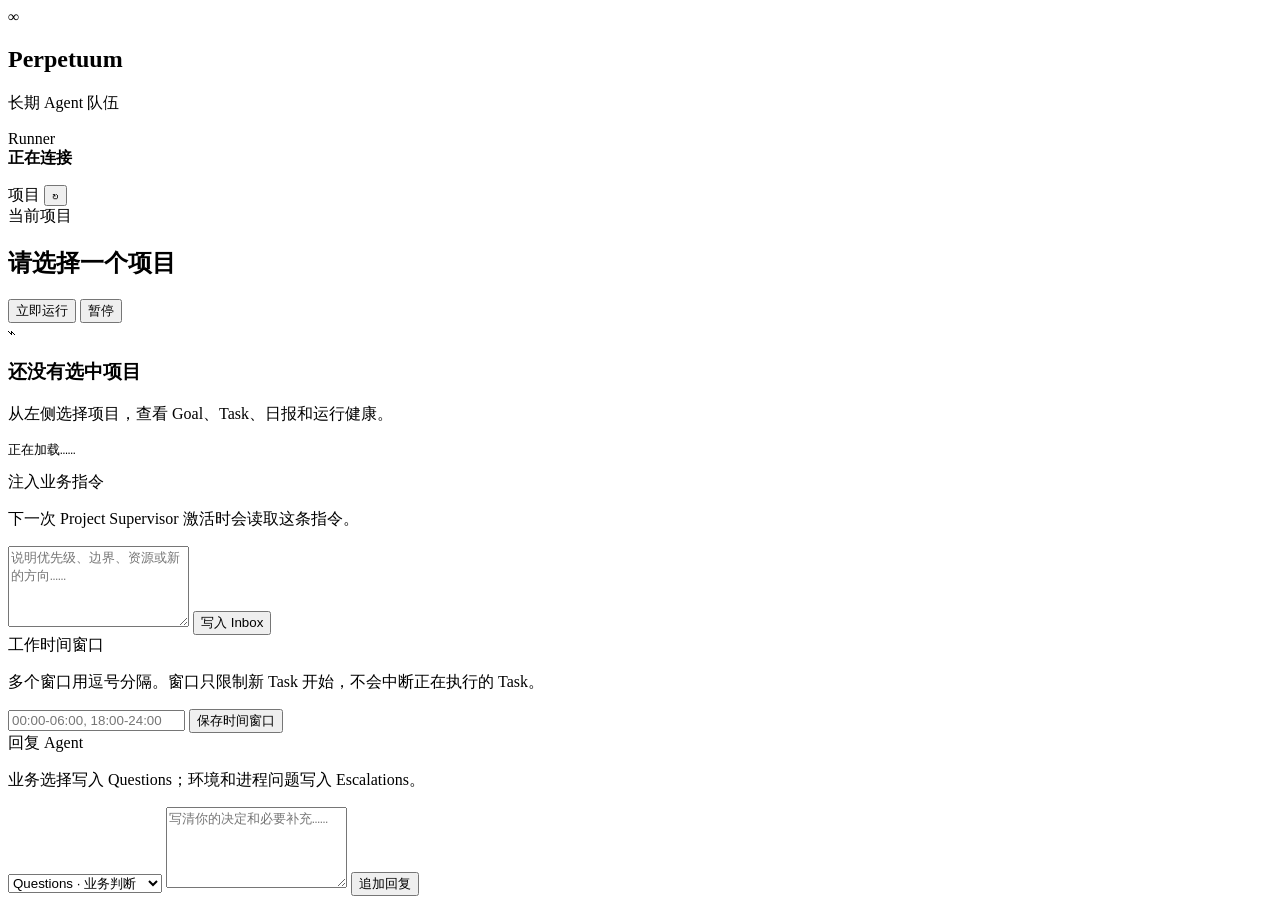
==== skills/perpetuum/scripts/perpetuum_app/frontend/index.html @ 8ccaafeb "Rebuild perpetuum team runtime Signed-off-by: Cheney Zhang <chen.zhang@zilliz.com>" ====
<!doctype html>
<html lang="zh-CN">
<head>
  <meta charset="utf-8">
  <meta name="viewport" content="width=device-width, initial-scale=1">
  <title>Perpetuum 控制台</title>
  <link rel="stylesheet" href="/style.css">
</head>
<body>
  <div class="shell">
    <aside class="sidebar">
      <div class="brand">
        <div class="brand-mark">∞</div>
        <div>
          <h1>Perpetuum</h1>
          <p>长期 Agent 队伍</p>
        </div>
      </div>

      <section class="service-card">
        <div class="section-label">Runner</div>
        <div class="service-line">
          <span id="service-dot" class="status-dot"></span>
          <strong id="service-status">正在连接</strong>
        </div>
        <dl id="service-details"></dl>
      </section>

      <div class="project-heading">
        <span class="section-label">项目</span>
        <button id="refresh-button" class="icon-button" title="刷新">↻</button>
      </div>
      <nav id="project-list" class="project-list"></nav>
    </aside>

    <main class="main">
      <header class="topbar">
        <div>
          <div class="eyebrow">当前项目</div>
          <h2 id="project-name">请选择一个项目</h2>
          <p id="project-path"></p>
        </div>
        <div id="project-controls" class="controls hidden">
          <button data-action="run" class="button primary">立即运行</button>
          <button data-action="pause" class="button" id="pause-button">暂停</button>
        </div>
      </header>

      <div id="empty-state" class="empty-state">
        <div class="empty-symbol">⌁</div>
        <h3>还没有选中项目</h3>
        <p>从左侧选择项目，查看 Goal、Task、日报和运行健康。</p>
      </div>

      <div id="project-view" class="hidden">
        <section class="metrics" id="metrics"></section>

        <section class="workspace">
          <div class="document-panel">
            <div class="document-tabs" id="document-tabs"></div>
            <pre id="document-content">正在加载……</pre>
          </div>

          <aside class="action-panel">
            <section class="action-card">
              <div class="section-label">注入业务指令</div>
              <p>下一次 Project Supervisor 激活时会读取这条指令。</p>
              <textarea id="inbox-text" rows="5" placeholder="说明优先级、边界、资源或新的方向……"></textarea>
              <button id="send-inbox" class="button primary full">写入 Inbox</button>
            </section>

            <section class="action-card">
              <div class="section-label">工作时间窗口</div>
              <p>多个窗口用逗号分隔。窗口只限制新 Task 开始，不会中断正在执行的 Task。</p>
              <input id="window-text" type="text" placeholder="00:00-06:00, 18:00-24:00">
              <button id="save-windows" class="button full">保存时间窗口</button>
            </section>

            <section class="action-card">
              <div class="section-label">回复 Agent</div>
              <p>业务选择写入 Questions；环境和进程问题写入 Escalations。</p>
              <select id="response-channel">
                <option value="questions">Questions · 业务判断</option>
                <option value="escalations">Escalations · 管控问题</option>
              </select>
              <textarea id="response-text" rows="5" placeholder="写清你的决定和必要补充……"></textarea>
              <button id="send-response" class="button full">追加回复</button>
            </section>
          </aside>
        </section>
      </div>

      <div id="toast" class="toast"></div>
    </main>
  </div>
  <script src="/app.js"></script>
</body>
</html>
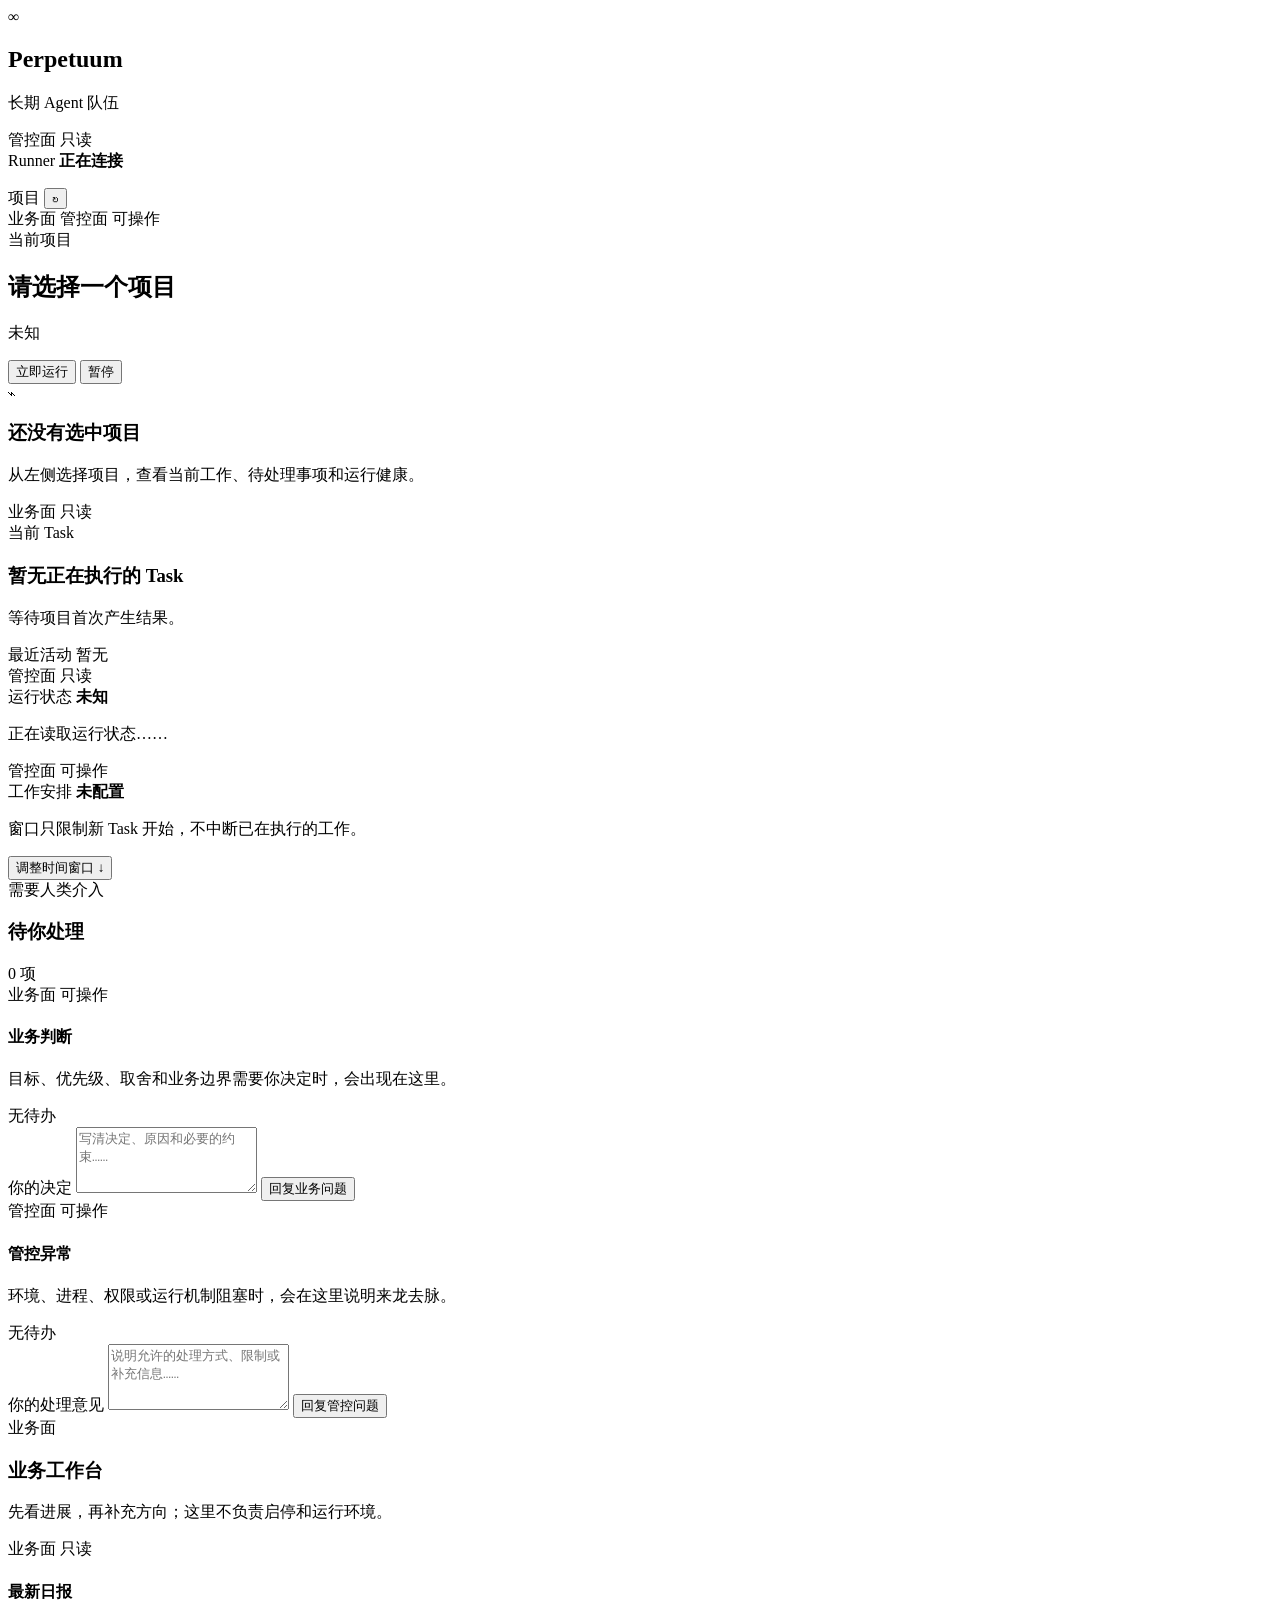
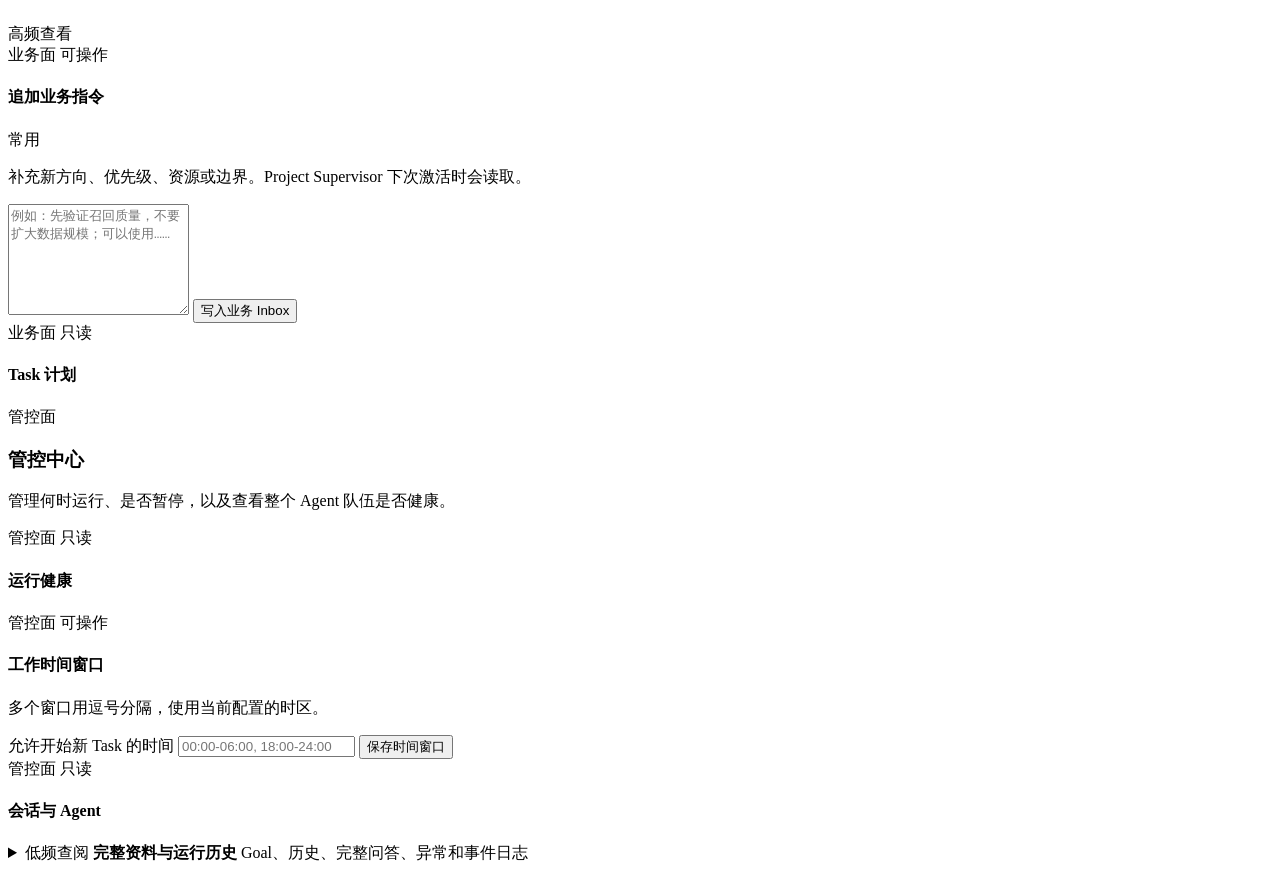
==== commit f63ee1d8: "Redesign the Perpetuum control console Signed-off-by: Cheney Zhang <chen.zhang@zilliz.com>" ====
--- a/skills/perpetuum/scripts/perpetuum_app/frontend/index.html
+++ b/skills/perpetuum/scripts/perpetuum_app/frontend/index.html
@@ -18,10 +18,16 @@
       </div>
 
       <section class="service-card">
-        <div class="section-label">Runner</div>
+        <div class="card-kicker">
+          <span class="surface-tag control">管控面</span>
+          <span class="access-tag readonly">只读</span>
+        </div>
         <div class="service-line">
           <span id="service-dot" class="status-dot"></span>
-          <strong id="service-status">正在连接</strong>
+          <div>
+            <span class="mini-label">Runner</span>
+            <strong id="service-status">正在连接</strong>
+          </div>
         </div>
         <dl id="service-details"></dl>
       </section>
@@ -31,13 +37,22 @@
         <button id="refresh-button" class="icon-button" title="刷新">↻</button>
       </div>
       <nav id="project-list" class="project-list"></nav>
+
+      <div class="sidebar-legend">
+        <span><i class="legend-dot business"></i>业务面</span>
+        <span><i class="legend-dot control"></i>管控面</span>
+        <span><i class="legend-dot action"></i>可操作</span>
+      </div>
     </aside>
 
     <main class="main">
       <header class="topbar">
-        <div>
+        <div class="project-heading-block">
           <div class="eyebrow">当前项目</div>
-          <h2 id="project-name">请选择一个项目</h2>
+          <div class="project-title-row">
+            <h2 id="project-name">请选择一个项目</h2>
+            <span id="project-state-chip" class="state-chip hidden">未知</span>
+          </div>
           <p id="project-path"></p>
         </div>
         <div id="project-controls" class="controls hidden">
@@ -49,44 +64,222 @@
       <div id="empty-state" class="empty-state">
         <div class="empty-symbol">⌁</div>
         <h3>还没有选中项目</h3>
-        <p>从左侧选择项目，查看 Goal、Task、日报和运行健康。</p>
+        <p>从左侧选择项目，查看当前工作、待处理事项和运行健康。</p>
       </div>
 
       <div id="project-view" class="hidden">
-        <section class="metrics" id="metrics"></section>
-
-        <section class="workspace">
-          <div class="document-panel">
-            <div class="document-tabs" id="document-tabs"></div>
-            <pre id="document-content">正在加载……</pre>
-          </div>
-
-          <aside class="action-panel">
-            <section class="action-card">
-              <div class="section-label">注入业务指令</div>
-              <p>下一次 Project Supervisor 激活时会读取这条指令。</p>
-              <textarea id="inbox-text" rows="5" placeholder="说明优先级、边界、资源或新的方向……"></textarea>
-              <button id="send-inbox" class="button primary full">写入 Inbox</button>
-            </section>
-
-            <section class="action-card">
-              <div class="section-label">工作时间窗口</div>
-              <p>多个窗口用逗号分隔。窗口只限制新 Task 开始，不会中断正在执行的 Task。</p>
+        <section class="overview-grid" aria-label="项目概览">
+          <article class="overview-card current-work">
+            <div class="card-kicker">
+              <span class="surface-tag business">业务面</span>
+              <span class="access-tag readonly">只读</span>
+            </div>
+            <span class="card-label">当前 Task</span>
+            <h3 id="current-task">暂无正在执行的 Task</h3>
+            <p id="last-result" class="work-result">等待项目首次产生结果。</p>
+            <div class="card-footnote">最近活动 <span id="last-activity">暂无</span></div>
+          </article>
+
+          <article class="overview-card">
+            <div class="card-kicker">
+              <span class="surface-tag control">管控面</span>
+              <span class="access-tag readonly">只读</span>
+            </div>
+            <span class="card-label">运行状态</span>
+            <strong id="project-status" class="overview-value">未知</strong>
+            <p id="runtime-summary" class="overview-note">正在读取运行状态……</p>
+          </article>
+
+          <article class="overview-card">
+            <div class="card-kicker">
+              <span class="surface-tag control">管控面</span>
+              <span class="access-tag actionable">可操作</span>
+            </div>
+            <span class="card-label">工作安排</span>
+            <strong id="window-summary" class="overview-value">未配置</strong>
+            <p class="overview-note">窗口只限制新 Task 开始，不中断已在执行的工作。</p>
+            <button id="jump-to-schedule" class="text-button">调整时间窗口 ↓</button>
+          </article>
+        </section>
+
+        <section class="section-block attention-section">
+          <div class="section-heading-row">
+            <div>
+              <div class="eyebrow">需要人类介入</div>
+              <h3>待你处理</h3>
+            </div>
+            <span id="attention-count" class="attention-count">0 项</span>
+          </div>
+
+          <div class="attention-grid">
+            <article id="question-card" class="panel attention-card">
+              <div class="panel-heading">
+                <div>
+                  <div class="card-kicker">
+                    <span class="surface-tag business">业务面</span>
+                    <span class="access-tag actionable">可操作</span>
+                  </div>
+                  <h4>业务判断</h4>
+                  <p>目标、优先级、取舍和业务边界需要你决定时，会出现在这里。</p>
+                </div>
+                <span id="question-state" class="pending-state clear">无待办</span>
+              </div>
+              <div id="question-content" class="pending-content"></div>
+              <div id="question-response-form" class="response-form hidden">
+                <label for="question-response">你的决定</label>
+                <textarea id="question-response" rows="4" placeholder="写清决定、原因和必要的约束……"></textarea>
+                <button class="button business-action response-submit" data-channel="questions" data-input="question-response">回复业务问题</button>
+              </div>
+            </article>
+
+            <article id="escalation-card" class="panel attention-card">
+              <div class="panel-heading">
+                <div>
+                  <div class="card-kicker">
+                    <span class="surface-tag control">管控面</span>
+                    <span class="access-tag actionable">可操作</span>
+                  </div>
+                  <h4>管控异常</h4>
+                  <p>环境、进程、权限或运行机制阻塞时，会在这里说明来龙去脉。</p>
+                </div>
+                <span id="escalation-state" class="pending-state clear">无待办</span>
+              </div>
+              <div id="escalation-content" class="pending-content"></div>
+              <div id="escalation-response-form" class="response-form hidden">
+                <label for="escalation-response">你的处理意见</label>
+                <textarea id="escalation-response" rows="4" placeholder="说明允许的处理方式、限制或补充信息……"></textarea>
+                <button class="button control-action response-submit" data-channel="escalations" data-input="escalation-response">回复管控问题</button>
+              </div>
+            </article>
+          </div>
+        </section>
+
+        <section class="section-block">
+          <div class="section-heading-row">
+            <div>
+              <div class="eyebrow business-text">业务面</div>
+              <h3>业务工作台</h3>
+              <p>先看进展，再补充方向；这里不负责启停和运行环境。</p>
+            </div>
+          </div>
+
+          <div class="business-grid">
+            <article class="panel report-panel">
+              <div class="panel-heading compact">
+                <div>
+                  <div class="card-kicker">
+                    <span class="surface-tag business">业务面</span>
+                    <span class="access-tag readonly">只读</span>
+                  </div>
+                  <h4>最新日报</h4>
+                </div>
+                <span class="frequency-label">高频查看</span>
+              </div>
+              <div id="latest-report" class="markdown-view prominent-document"></div>
+            </article>
+
+            <div class="business-side">
+              <article class="panel compose-panel">
+                <div class="panel-heading compact">
+                  <div>
+                    <div class="card-kicker">
+                      <span class="surface-tag business">业务面</span>
+                      <span class="access-tag actionable">可操作</span>
+                    </div>
+                    <h4>追加业务指令</h4>
+                  </div>
+                  <span class="frequency-label">常用</span>
+                </div>
+                <p class="helper-text">补充新方向、优先级、资源或边界。Project Supervisor 下次激活时会读取。</p>
+                <textarea id="inbox-text" rows="7" placeholder="例如：先验证召回质量，不要扩大数据规模；可以使用……"></textarea>
+                <button id="send-inbox" class="button primary full">写入业务 Inbox</button>
+              </article>
+
+              <article class="panel plan-panel">
+                <div class="panel-heading compact">
+                  <div>
+                    <div class="card-kicker">
+                      <span class="surface-tag business">业务面</span>
+                      <span class="access-tag readonly">只读</span>
+                    </div>
+                    <h4>Task 计划</h4>
+                  </div>
+                </div>
+                <div id="task-plan" class="markdown-view compact-document"></div>
+              </article>
+            </div>
+          </div>
+        </section>
+
+        <section class="section-block" id="control-center">
+          <div class="section-heading-row">
+            <div>
+              <div class="eyebrow control-text">管控面</div>
+              <h3>管控中心</h3>
+              <p>管理何时运行、是否暂停，以及查看整个 Agent 队伍是否健康。</p>
+            </div>
+          </div>
+
+          <div class="control-grid">
+            <article class="panel control-panel">
+              <div class="panel-heading compact">
+                <div>
+                  <div class="card-kicker">
+                    <span class="surface-tag control">管控面</span>
+                    <span class="access-tag readonly">只读</span>
+                  </div>
+                  <h4>运行健康</h4>
+                </div>
+              </div>
+              <dl id="health-details" class="detail-list"></dl>
+            </article>
+
+            <article class="panel control-panel schedule-panel">
+              <div class="panel-heading compact">
+                <div>
+                  <div class="card-kicker">
+                    <span class="surface-tag control">管控面</span>
+                    <span class="access-tag actionable">可操作</span>
+                  </div>
+                  <h4>工作时间窗口</h4>
+                </div>
+              </div>
+              <p class="helper-text">多个窗口用逗号分隔，使用当前配置的时区。</p>
+              <label class="field-label" for="window-text">允许开始新 Task 的时间</label>
               <input id="window-text" type="text" placeholder="00:00-06:00, 18:00-24:00">
-              <button id="save-windows" class="button full">保存时间窗口</button>
-            </section>
-
-            <section class="action-card">
-              <div class="section-label">回复 Agent</div>
-              <p>业务选择写入 Questions；环境和进程问题写入 Escalations。</p>
-              <select id="response-channel">
-                <option value="questions">Questions · 业务判断</option>
-                <option value="escalations">Escalations · 管控问题</option>
-              </select>
-              <textarea id="response-text" rows="5" placeholder="写清你的决定和必要补充……"></textarea>
-              <button id="send-response" class="button full">追加回复</button>
-            </section>
-          </aside>
+              <button id="save-windows" class="button control-action full">保存时间窗口</button>
+            </article>
+
+            <article class="panel control-panel">
+              <div class="panel-heading compact">
+                <div>
+                  <div class="card-kicker">
+                    <span class="surface-tag control">管控面</span>
+                    <span class="access-tag readonly">只读</span>
+                  </div>
+                  <h4>会话与 Agent</h4>
+                </div>
+              </div>
+              <dl id="agent-details" class="detail-list"></dl>
+            </article>
+          </div>
+        </section>
+
+        <section class="section-block archive-section">
+          <details>
+            <summary>
+              <span>
+                <span class="eyebrow">低频查阅</span>
+                <strong>完整资料与运行历史</strong>
+              </span>
+              <span class="summary-note">Goal、历史、完整问答、异常和事件日志</span>
+            </summary>
+            <div class="document-panel">
+              <div class="document-tabs" id="document-tabs"></div>
+              <div class="document-meta" id="document-meta"></div>
+              <div id="document-content" class="markdown-view archive-document"></div>
+            </div>
+          </details>
         </section>
       </div>
 
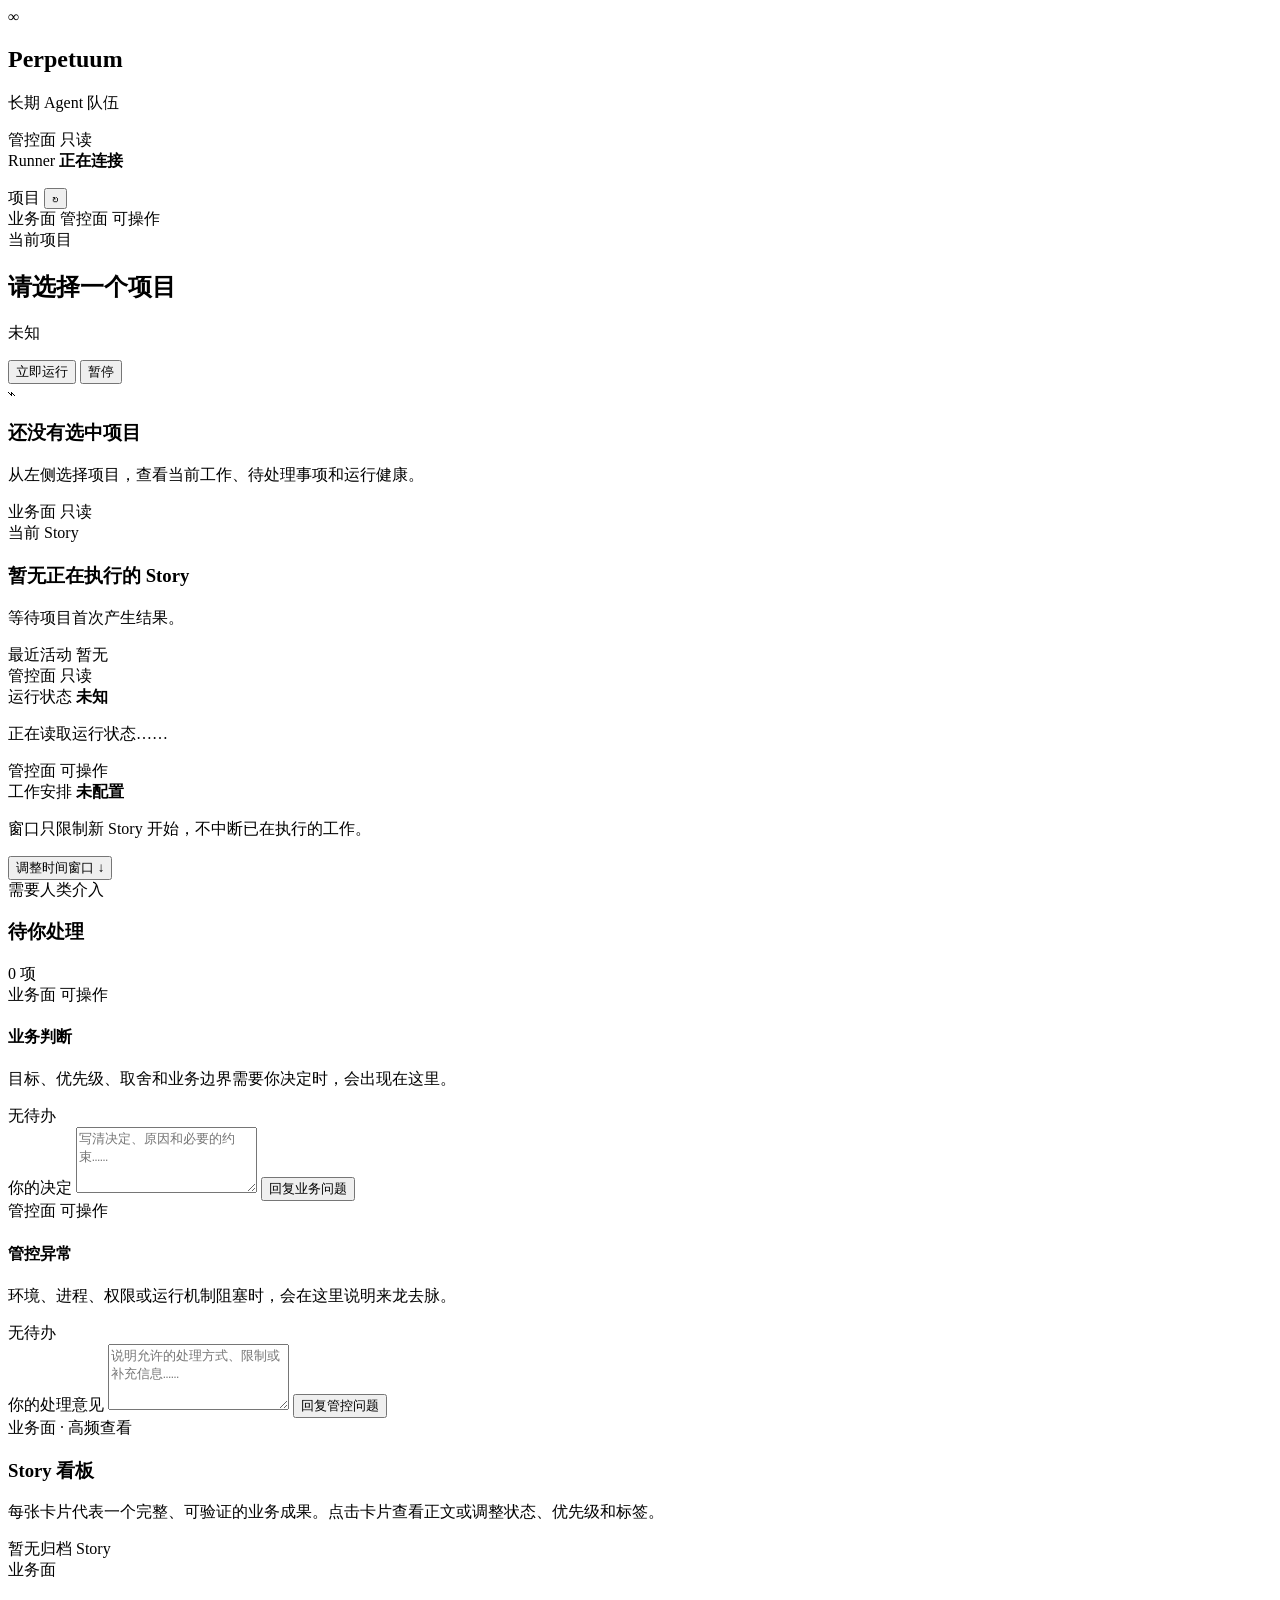
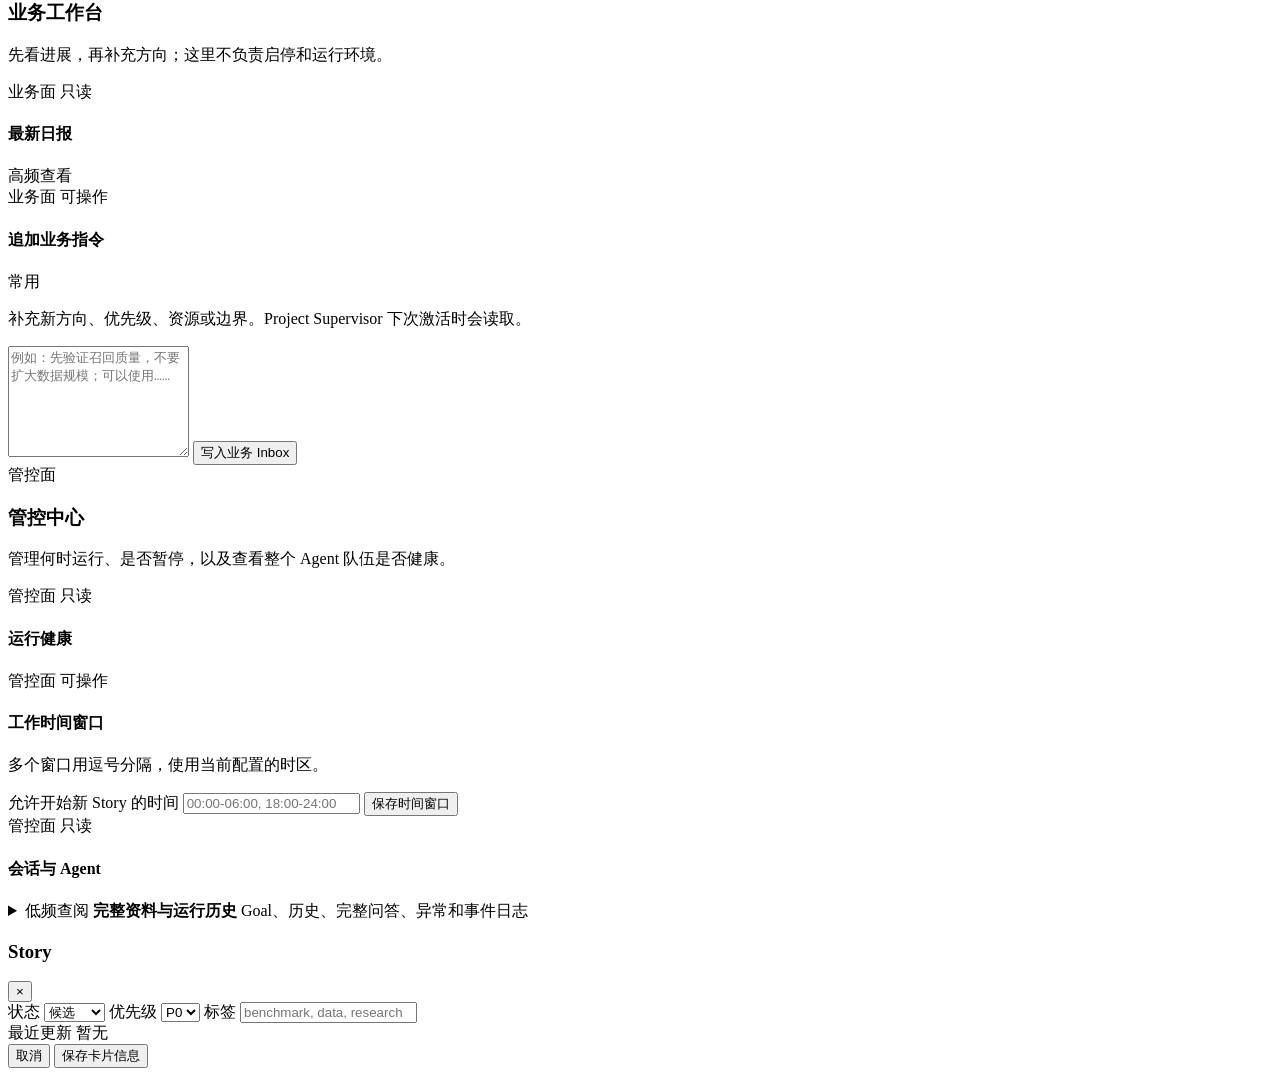
==== commit a79bff64: "Refactor project work around story boards Signed-off-by: Cheney Zhang <chen.zhang@zilliz.com>" ====
--- a/skills/perpetuum/scripts/perpetuum_app/frontend/index.html
+++ b/skills/perpetuum/scripts/perpetuum_app/frontend/index.html
@@ -74,8 +74,8 @@
               <span class="surface-tag business">业务面</span>
               <span class="access-tag readonly">只读</span>
             </div>
-            <span class="card-label">当前 Task</span>
-            <h3 id="current-task">暂无正在执行的 Task</h3>
+            <span class="card-label">当前 Story</span>
+            <h3 id="current-story">暂无正在执行的 Story</h3>
             <p id="last-result" class="work-result">等待项目首次产生结果。</p>
             <div class="card-footnote">最近活动 <span id="last-activity">暂无</span></div>
           </article>
@@ -97,7 +97,7 @@
             </div>
             <span class="card-label">工作安排</span>
             <strong id="window-summary" class="overview-value">未配置</strong>
-            <p class="overview-note">窗口只限制新 Task 开始，不中断已在执行的工作。</p>
+            <p class="overview-note">窗口只限制新 Story 开始，不中断已在执行的工作。</p>
             <button id="jump-to-schedule" class="text-button">调整时间窗口 ↓</button>
           </article>
         </section>
@@ -152,6 +152,18 @@
               </div>
             </article>
           </div>
+        </section>
+
+        <section class="section-block story-board-section">
+          <div class="section-heading-row">
+            <div>
+              <div class="eyebrow business-text">业务面 · 高频查看</div>
+              <h3>Story 看板</h3>
+              <p>每张卡片代表一个完整、可验证的业务成果。点击卡片查看正文或调整状态、优先级和标签。</p>
+            </div>
+            <span id="archived-story-count" class="frequency-label">暂无归档 Story</span>
+          </div>
+          <div id="story-board" class="story-board" aria-label="Story 看板"></div>
         </section>
 
         <section class="section-block">
@@ -178,7 +190,7 @@
               <div id="latest-report" class="markdown-view prominent-document"></div>
             </article>
 
-            <div class="business-side">
+            <div class="business-side single-panel">
               <article class="panel compose-panel">
                 <div class="panel-heading compact">
                   <div>
@@ -195,18 +207,6 @@
                 <button id="send-inbox" class="button primary full">写入业务 Inbox</button>
               </article>
 
-              <article class="panel plan-panel">
-                <div class="panel-heading compact">
-                  <div>
-                    <div class="card-kicker">
-                      <span class="surface-tag business">业务面</span>
-                      <span class="access-tag readonly">只读</span>
-                    </div>
-                    <h4>Task 计划</h4>
-                  </div>
-                </div>
-                <div id="task-plan" class="markdown-view compact-document"></div>
-              </article>
             </div>
           </div>
         </section>
@@ -245,7 +245,7 @@
                 </div>
               </div>
               <p class="helper-text">多个窗口用逗号分隔，使用当前配置的时区。</p>
-              <label class="field-label" for="window-text">允许开始新 Task 的时间</label>
+              <label class="field-label" for="window-text">允许开始新 Story 的时间</label>
               <input id="window-text" type="text" placeholder="00:00-06:00, 18:00-24:00">
               <button id="save-windows" class="button control-action full">保存时间窗口</button>
             </article>
@@ -286,6 +286,54 @@
       <div id="toast" class="toast"></div>
     </main>
   </div>
+
+  <div id="story-modal" class="story-modal hidden" role="dialog" aria-modal="true" aria-labelledby="story-modal-title">
+    <div class="story-modal-panel">
+      <div class="story-modal-heading">
+        <div>
+          <code id="story-modal-id"></code>
+          <h3 id="story-modal-title">Story</h3>
+          <p id="story-modal-summary"></p>
+        </div>
+        <button id="story-modal-close" class="icon-button" type="button" aria-label="关闭">×</button>
+      </div>
+
+      <div class="story-editor-grid">
+        <label>
+          <span>状态</span>
+          <select id="story-status-select">
+            <option value="candidate">候选</option>
+            <option value="ready">待开始</option>
+            <option value="in_progress">进行中</option>
+            <option value="waiting">等待</option>
+            <option value="done">已完成</option>
+            <option value="cancelled">归档</option>
+          </select>
+        </label>
+        <label>
+          <span>优先级</span>
+          <select id="story-priority-select">
+            <option value="P0">P0</option>
+            <option value="P1">P1</option>
+            <option value="P2">P2</option>
+            <option value="P3">P3</option>
+          </select>
+        </label>
+        <label class="story-label-editor">
+          <span>标签</span>
+          <input id="story-labels-input" type="text" placeholder="benchmark, data, research">
+        </label>
+      </div>
+
+      <div class="story-modal-meta">最近更新 <span id="story-modal-updated">暂无</span></div>
+      <div id="story-modal-body" class="markdown-view story-modal-body"></div>
+
+      <div class="story-modal-actions">
+        <button id="story-modal-cancel" class="button" type="button">取消</button>
+        <button id="story-modal-save" class="button business-action" type="button">保存卡片信息</button>
+      </div>
+    </div>
+  </div>
   <script src="/app.js"></script>
 </body>
 </html>
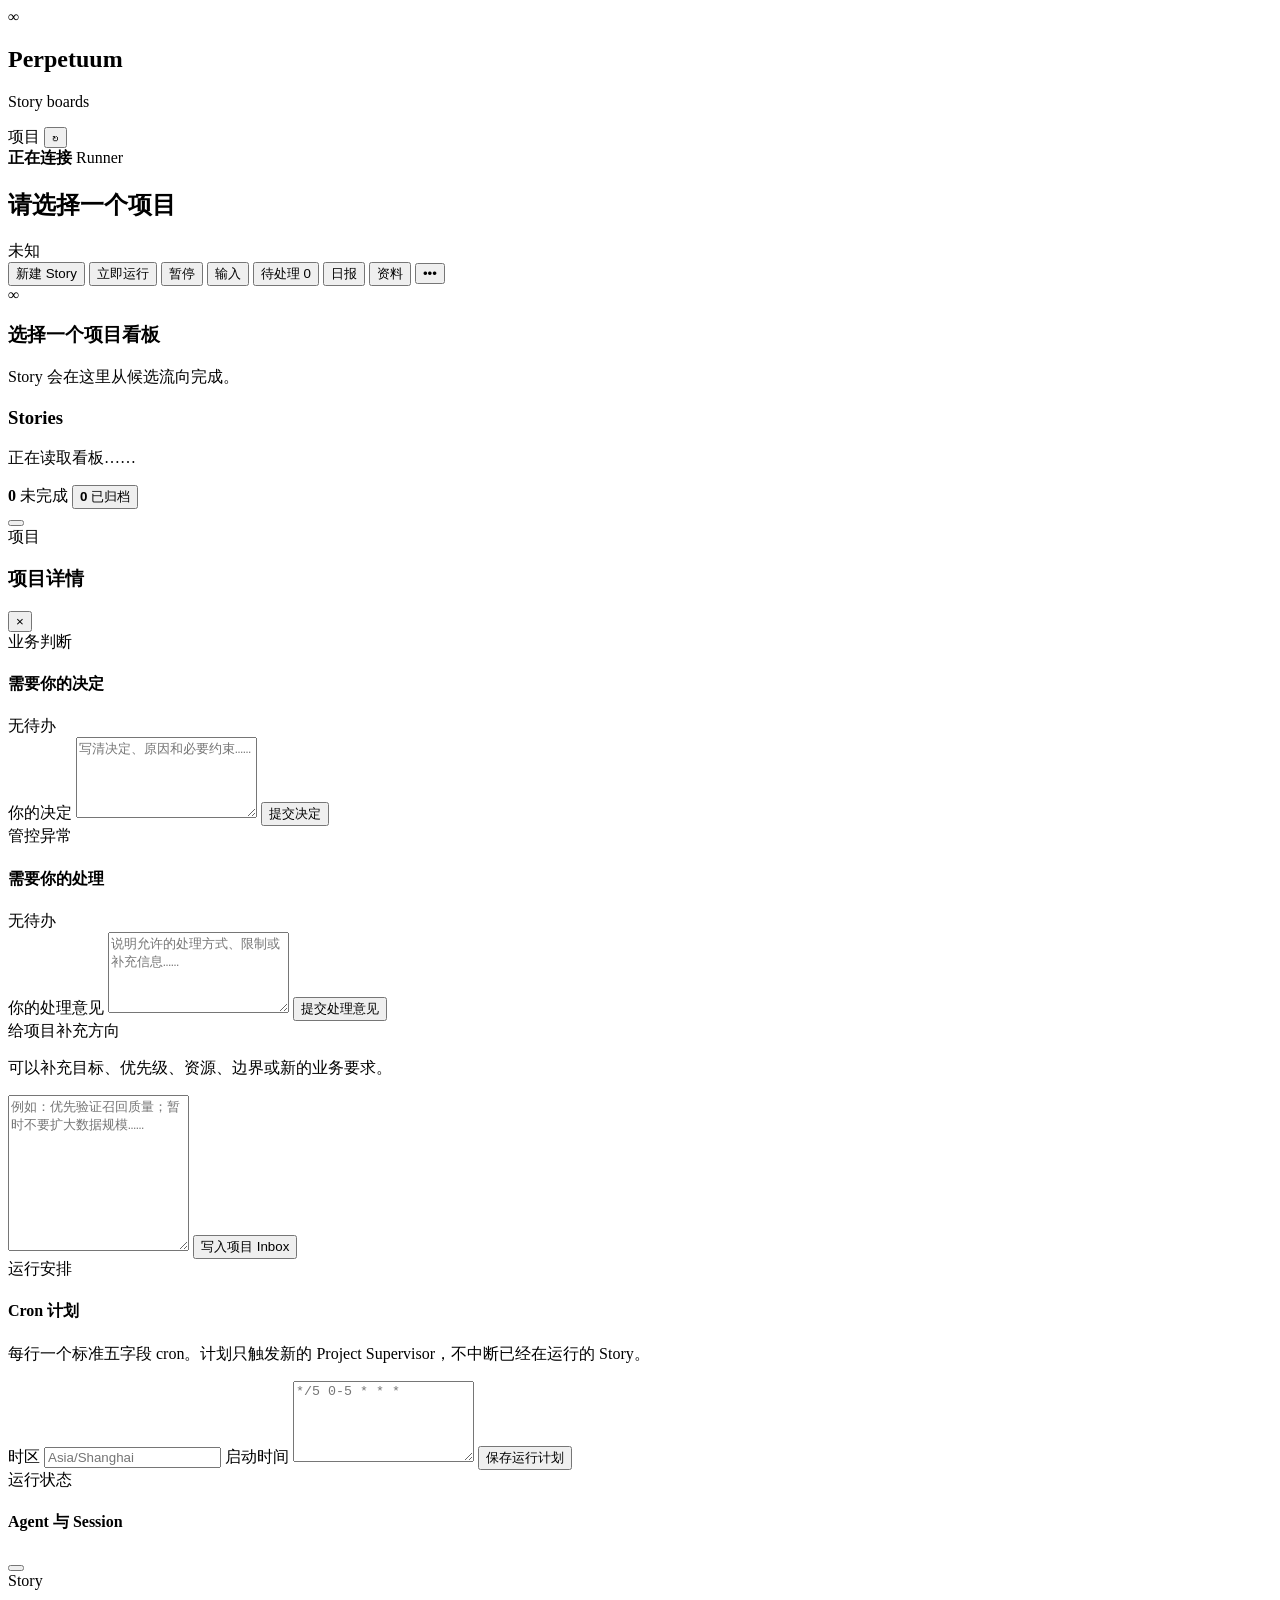
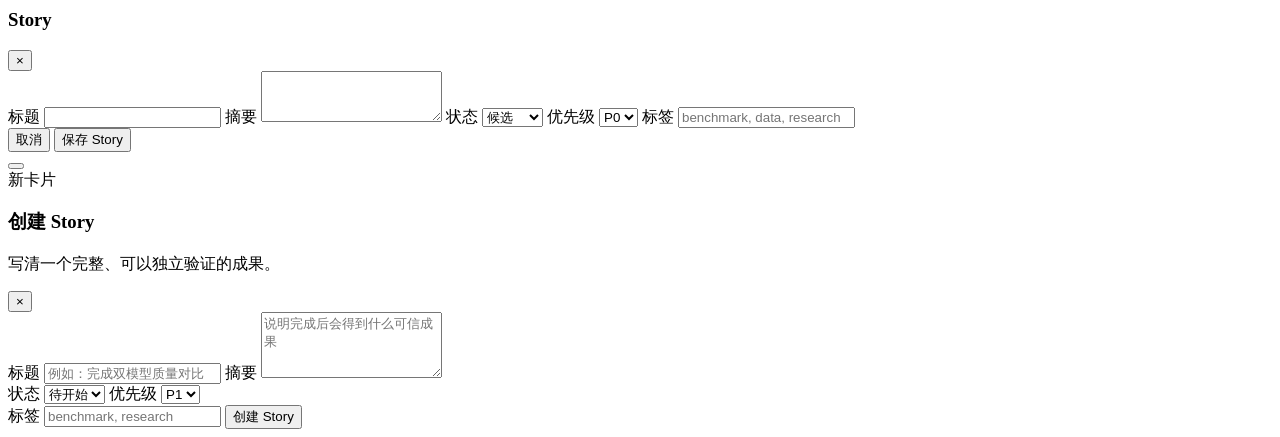
==== commit ada7a99c: "Refactor project scheduling around story supervisors Signed-off-by: Cheney Zhang <chen.zhang@zilliz." ====
--- a/skills/perpetuum/scripts/perpetuum_app/frontend/index.html
+++ b/skills/perpetuum/scripts/perpetuum_app/frontend/index.html
@@ -3,302 +3,208 @@
 <head>
   <meta charset="utf-8">
   <meta name="viewport" content="width=device-width, initial-scale=1">
-  <title>Perpetuum 控制台</title>
+  <title>Perpetuum</title>
   <link rel="stylesheet" href="/style.css">
 </head>
 <body>
-  <div class="shell">
-    <aside class="sidebar">
+  <div class="app-shell">
+    <aside class="project-sidebar">
       <div class="brand">
-        <div class="brand-mark">∞</div>
+        <span class="brand-mark">∞</span>
         <div>
           <h1>Perpetuum</h1>
-          <p>长期 Agent 队伍</p>
-        </div>
-      </div>
-
-      <section class="service-card">
-        <div class="card-kicker">
-          <span class="surface-tag control">管控面</span>
-          <span class="access-tag readonly">只读</span>
-        </div>
-        <div class="service-line">
-          <span id="service-dot" class="status-dot"></span>
-          <div>
-            <span class="mini-label">Runner</span>
-            <strong id="service-status">正在连接</strong>
-          </div>
-        </div>
-        <dl id="service-details"></dl>
-      </section>
-
-      <div class="project-heading">
-        <span class="section-label">项目</span>
-        <button id="refresh-button" class="icon-button" title="刷新">↻</button>
-      </div>
-      <nav id="project-list" class="project-list"></nav>
-
-      <div class="sidebar-legend">
-        <span><i class="legend-dot business"></i>业务面</span>
-        <span><i class="legend-dot control"></i>管控面</span>
-        <span><i class="legend-dot action"></i>可操作</span>
-      </div>
-    </aside>
-
-    <main class="main">
-      <header class="topbar">
-        <div class="project-heading-block">
-          <div class="eyebrow">当前项目</div>
-          <div class="project-title-row">
+          <p>Story boards</p>
+        </div>
+      </div>
+
+      <div class="sidebar-heading">
+        <span>项目</span>
+        <button id="refresh-button" class="icon-button" type="button" title="刷新">↻</button>
+      </div>
+      <nav id="project-list" class="project-list" aria-label="项目列表"></nav>
+
+      <div class="runner-status">
+        <span id="service-dot" class="status-dot"></span>
+        <div>
+          <strong id="service-status">正在连接</strong>
+          <span id="service-detail">Runner</span>
+        </div>
+      </div>
+    </aside>
+
+    <main class="workspace">
+      <header class="workspace-header">
+        <div class="project-identity">
+          <div class="project-title-line">
             <h2 id="project-name">请选择一个项目</h2>
             <span id="project-state-chip" class="state-chip hidden">未知</span>
           </div>
-          <p id="project-path"></p>
-        </div>
-        <div id="project-controls" class="controls hidden">
-          <button data-action="run" class="button primary">立即运行</button>
-          <button data-action="pause" class="button" id="pause-button">暂停</button>
-        </div>
-      </header>
-
-      <div id="empty-state" class="empty-state">
-        <div class="empty-symbol">⌁</div>
-        <h3>还没有选中项目</h3>
-        <p>从左侧选择项目，查看当前工作、待处理事项和运行健康。</p>
-      </div>
-
-      <div id="project-view" class="hidden">
-        <section class="overview-grid" aria-label="项目概览">
-          <article class="overview-card current-work">
-            <div class="card-kicker">
-              <span class="surface-tag business">业务面</span>
-              <span class="access-tag readonly">只读</span>
-            </div>
-            <span class="card-label">当前 Story</span>
-            <h3 id="current-story">暂无正在执行的 Story</h3>
-            <p id="last-result" class="work-result">等待项目首次产生结果。</p>
-            <div class="card-footnote">最近活动 <span id="last-activity">暂无</span></div>
-          </article>
-
-          <article class="overview-card">
-            <div class="card-kicker">
-              <span class="surface-tag control">管控面</span>
-              <span class="access-tag readonly">只读</span>
-            </div>
-            <span class="card-label">运行状态</span>
-            <strong id="project-status" class="overview-value">未知</strong>
-            <p id="runtime-summary" class="overview-note">正在读取运行状态……</p>
-          </article>
-
-          <article class="overview-card">
-            <div class="card-kicker">
-              <span class="surface-tag control">管控面</span>
-              <span class="access-tag actionable">可操作</span>
-            </div>
-            <span class="card-label">工作安排</span>
-            <strong id="window-summary" class="overview-value">未配置</strong>
-            <p class="overview-note">窗口只限制新 Story 开始，不中断已在执行的工作。</p>
-            <button id="jump-to-schedule" class="text-button">调整时间窗口 ↓</button>
-          </article>
-        </section>
-
-        <section class="section-block attention-section">
-          <div class="section-heading-row">
-            <div>
-              <div class="eyebrow">需要人类介入</div>
-              <h3>待你处理</h3>
-            </div>
-            <span id="attention-count" class="attention-count">0 项</span>
-          </div>
-
-          <div class="attention-grid">
-            <article id="question-card" class="panel attention-card">
-              <div class="panel-heading">
-                <div>
-                  <div class="card-kicker">
-                    <span class="surface-tag business">业务面</span>
-                    <span class="access-tag actionable">可操作</span>
-                  </div>
-                  <h4>业务判断</h4>
-                  <p>目标、优先级、取舍和业务边界需要你决定时，会出现在这里。</p>
-                </div>
-                <span id="question-state" class="pending-state clear">无待办</span>
-              </div>
-              <div id="question-content" class="pending-content"></div>
-              <div id="question-response-form" class="response-form hidden">
-                <label for="question-response">你的决定</label>
-                <textarea id="question-response" rows="4" placeholder="写清决定、原因和必要的约束……"></textarea>
-                <button class="button business-action response-submit" data-channel="questions" data-input="question-response">回复业务问题</button>
-              </div>
-            </article>
-
-            <article id="escalation-card" class="panel attention-card">
-              <div class="panel-heading">
-                <div>
-                  <div class="card-kicker">
-                    <span class="surface-tag control">管控面</span>
-                    <span class="access-tag actionable">可操作</span>
-                  </div>
-                  <h4>管控异常</h4>
-                  <p>环境、进程、权限或运行机制阻塞时，会在这里说明来龙去脉。</p>
-                </div>
-                <span id="escalation-state" class="pending-state clear">无待办</span>
-              </div>
-              <div id="escalation-content" class="pending-content"></div>
-              <div id="escalation-response-form" class="response-form hidden">
-                <label for="escalation-response">你的处理意见</label>
-                <textarea id="escalation-response" rows="4" placeholder="说明允许的处理方式、限制或补充信息……"></textarea>
-                <button class="button control-action response-submit" data-channel="escalations" data-input="escalation-response">回复管控问题</button>
-              </div>
-            </article>
-          </div>
-        </section>
-
-        <section class="section-block story-board-section">
-          <div class="section-heading-row">
-            <div>
-              <div class="eyebrow business-text">业务面 · 高频查看</div>
-              <h3>Story 看板</h3>
-              <p>每张卡片代表一个完整、可验证的业务成果。点击卡片查看正文或调整状态、优先级和标签。</p>
-            </div>
-            <span id="archived-story-count" class="frequency-label">暂无归档 Story</span>
-          </div>
-          <div id="story-board" class="story-board" aria-label="Story 看板"></div>
-        </section>
-
-        <section class="section-block">
-          <div class="section-heading-row">
-            <div>
-              <div class="eyebrow business-text">业务面</div>
-              <h3>业务工作台</h3>
-              <p>先看进展，再补充方向；这里不负责启停和运行环境。</p>
-            </div>
-          </div>
-
-          <div class="business-grid">
-            <article class="panel report-panel">
-              <div class="panel-heading compact">
-                <div>
-                  <div class="card-kicker">
-                    <span class="surface-tag business">业务面</span>
-                    <span class="access-tag readonly">只读</span>
-                  </div>
-                  <h4>最新日报</h4>
-                </div>
-                <span class="frequency-label">高频查看</span>
-              </div>
-              <div id="latest-report" class="markdown-view prominent-document"></div>
-            </article>
-
-            <div class="business-side single-panel">
-              <article class="panel compose-panel">
-                <div class="panel-heading compact">
-                  <div>
-                    <div class="card-kicker">
-                      <span class="surface-tag business">业务面</span>
-                      <span class="access-tag actionable">可操作</span>
-                    </div>
-                    <h4>追加业务指令</h4>
-                  </div>
-                  <span class="frequency-label">常用</span>
-                </div>
-                <p class="helper-text">补充新方向、优先级、资源或边界。Project Supervisor 下次激活时会读取。</p>
-                <textarea id="inbox-text" rows="7" placeholder="例如：先验证召回质量，不要扩大数据规模；可以使用……"></textarea>
-                <button id="send-inbox" class="button primary full">写入业务 Inbox</button>
-              </article>
-
-            </div>
-          </div>
-        </section>
-
-        <section class="section-block" id="control-center">
-          <div class="section-heading-row">
-            <div>
-              <div class="eyebrow control-text">管控面</div>
-              <h3>管控中心</h3>
-              <p>管理何时运行、是否暂停，以及查看整个 Agent 队伍是否健康。</p>
-            </div>
-          </div>
-
-          <div class="control-grid">
-            <article class="panel control-panel">
-              <div class="panel-heading compact">
-                <div>
-                  <div class="card-kicker">
-                    <span class="surface-tag control">管控面</span>
-                    <span class="access-tag readonly">只读</span>
-                  </div>
-                  <h4>运行健康</h4>
-                </div>
-              </div>
-              <dl id="health-details" class="detail-list"></dl>
-            </article>
-
-            <article class="panel control-panel schedule-panel">
-              <div class="panel-heading compact">
-                <div>
-                  <div class="card-kicker">
-                    <span class="surface-tag control">管控面</span>
-                    <span class="access-tag actionable">可操作</span>
-                  </div>
-                  <h4>工作时间窗口</h4>
-                </div>
-              </div>
-              <p class="helper-text">多个窗口用逗号分隔，使用当前配置的时区。</p>
-              <label class="field-label" for="window-text">允许开始新 Story 的时间</label>
-              <input id="window-text" type="text" placeholder="00:00-06:00, 18:00-24:00">
-              <button id="save-windows" class="button control-action full">保存时间窗口</button>
-            </article>
-
-            <article class="panel control-panel">
-              <div class="panel-heading compact">
-                <div>
-                  <div class="card-kicker">
-                    <span class="surface-tag control">管控面</span>
-                    <span class="access-tag readonly">只读</span>
-                  </div>
-                  <h4>会话与 Agent</h4>
-                </div>
-              </div>
-              <dl id="agent-details" class="detail-list"></dl>
-            </article>
-          </div>
-        </section>
-
-        <section class="section-block archive-section">
-          <details>
-            <summary>
-              <span>
-                <span class="eyebrow">低频查阅</span>
-                <strong>完整资料与运行历史</strong>
-              </span>
-              <span class="summary-note">Goal、历史、完整问答、异常和事件日志</span>
-            </summary>
-            <div class="document-panel">
-              <div class="document-tabs" id="document-tabs"></div>
-              <div class="document-meta" id="document-meta"></div>
-              <div id="document-content" class="markdown-view archive-document"></div>
-            </div>
-          </details>
-        </section>
-      </div>
+          <div class="project-subline">
+            <span id="project-path"></span>
+            <span id="project-updated"></span>
+          </div>
+        </div>
+
+        <div id="project-actions" class="project-actions hidden">
+          <button id="new-story-button" class="button primary" type="button">新建 Story</button>
+          <button data-action="run" class="button" type="button">立即运行</button>
+          <button data-action="pause" id="pause-button" class="button" type="button">暂停</button>
+          <button data-panel="inbox" class="button quiet" type="button">输入</button>
+          <button data-panel="attention" class="button quiet attention-button" type="button">
+            待处理
+            <span id="attention-count" class="notification-count hidden">0</span>
+          </button>
+          <button data-panel="report" class="button quiet" type="button">日报</button>
+          <button data-panel="documents" class="button quiet" type="button">资料</button>
+          <button data-panel="settings" class="icon-button settings-button" type="button" title="项目设置">•••</button>
+        </div>
+      </header>
+
+      <section id="empty-state" class="empty-state">
+        <span>∞</span>
+        <h3>选择一个项目看板</h3>
+        <p>Story 会在这里从候选流向完成。</p>
+      </section>
+
+      <section id="project-view" class="board-workspace hidden">
+        <div class="board-heading">
+          <div>
+            <h3>Stories</h3>
+            <p id="board-status-line">正在读取看板……</p>
+          </div>
+          <div class="board-summary">
+            <span><strong id="open-story-count">0</strong> 未完成</span>
+            <button id="archived-button" data-panel="archive" class="archive-button" type="button">
+              <strong id="archived-story-count">0</strong> 已归档
+            </button>
+          </div>
+        </div>
+        <div id="story-board" class="story-board" aria-label="Story 看板"></div>
+      </section>
 
       <div id="toast" class="toast"></div>
     </main>
   </div>
 
-  <div id="story-modal" class="story-modal hidden" role="dialog" aria-modal="true" aria-labelledby="story-modal-title">
-    <div class="story-modal-panel">
-      <div class="story-modal-heading">
-        <div>
-          <code id="story-modal-id"></code>
-          <h3 id="story-modal-title">Story</h3>
-          <p id="story-modal-summary"></p>
-        </div>
-        <button id="story-modal-close" class="icon-button" type="button" aria-label="关闭">×</button>
-      </div>
-
-      <div class="story-editor-grid">
+  <div id="project-drawer" class="drawer hidden" role="dialog" aria-modal="true" aria-labelledby="drawer-title">
+    <button class="drawer-backdrop" type="button" data-close-drawer aria-label="关闭"></button>
+    <aside class="drawer-panel">
+      <header class="drawer-header">
+        <div>
+          <span id="drawer-kicker">项目</span>
+          <h3 id="drawer-title">项目详情</h3>
+          <p id="drawer-description"></p>
+        </div>
+        <button class="icon-button" type="button" data-close-drawer aria-label="关闭">×</button>
+      </header>
+
+      <section id="drawer-view-attention" class="drawer-view hidden">
+        <article id="question-card" class="drawer-section">
+          <div class="section-title-row">
+            <div>
+              <span class="section-kicker business">业务判断</span>
+              <h4>需要你的决定</h4>
+            </div>
+            <span id="question-state" class="pending-state clear">无待办</span>
+          </div>
+          <div id="question-content" class="markdown-view compact-document"></div>
+          <div id="question-response-form" class="response-form hidden">
+            <label for="question-response">你的决定</label>
+            <textarea id="question-response" rows="5" placeholder="写清决定、原因和必要约束……"></textarea>
+            <button class="button primary response-submit" data-channel="questions" data-input="question-response" type="button">提交决定</button>
+          </div>
+        </article>
+
+        <article id="escalation-card" class="drawer-section">
+          <div class="section-title-row">
+            <div>
+              <span class="section-kicker control">管控异常</span>
+              <h4>需要你的处理</h4>
+            </div>
+            <span id="escalation-state" class="pending-state clear">无待办</span>
+          </div>
+          <div id="escalation-content" class="markdown-view compact-document"></div>
+          <div id="escalation-response-form" class="response-form hidden">
+            <label for="escalation-response">你的处理意见</label>
+            <textarea id="escalation-response" rows="5" placeholder="说明允许的处理方式、限制或补充信息……"></textarea>
+            <button class="button control-button response-submit" data-channel="escalations" data-input="escalation-response" type="button">提交处理意见</button>
+          </div>
+        </article>
+      </section>
+
+      <section id="drawer-view-inbox" class="drawer-view hidden">
+        <div class="drawer-section compose-section">
+          <label for="inbox-text">给项目补充方向</label>
+          <p>可以补充目标、优先级、资源、边界或新的业务要求。</p>
+          <textarea id="inbox-text" rows="10" placeholder="例如：优先验证召回质量；暂时不要扩大数据规模……"></textarea>
+          <button id="send-inbox" class="button primary full" type="button">写入项目 Inbox</button>
+        </div>
+      </section>
+
+      <section id="drawer-view-report" class="drawer-view hidden">
+        <div id="latest-report" class="markdown-view document-view"></div>
+      </section>
+
+      <section id="drawer-view-documents" class="drawer-view hidden">
+        <div id="document-tabs" class="document-tabs"></div>
+        <div id="document-meta" class="document-meta"></div>
+        <div id="document-content" class="markdown-view document-view"></div>
+      </section>
+
+      <section id="drawer-view-settings" class="drawer-view hidden">
+        <article class="drawer-section">
+          <div class="section-title-row">
+            <div>
+              <span class="section-kicker control">运行安排</span>
+              <h4>Cron 计划</h4>
+            </div>
+          </div>
+          <p class="helper-text">每行一个标准五字段 cron。计划只触发新的 Project Supervisor，不中断已经在运行的 Story。</p>
+          <label for="schedule-timezone">时区</label>
+          <input id="schedule-timezone" type="text" placeholder="Asia/Shanghai">
+          <label for="cron-text">启动时间</label>
+          <textarea id="cron-text" rows="5" placeholder="*/5 0-5 * * *"></textarea>
+          <button id="save-schedule" class="button control-button full" type="button">保存运行计划</button>
+        </article>
+
+        <article class="drawer-section">
+          <div class="section-title-row">
+            <div>
+              <span class="section-kicker control">运行状态</span>
+              <h4>Agent 与 Session</h4>
+            </div>
+          </div>
+          <dl id="runtime-details" class="detail-list"></dl>
+        </article>
+      </section>
+
+      <section id="drawer-view-archive" class="drawer-view hidden">
+        <div id="archive-list" class="archive-list"></div>
+      </section>
+    </aside>
+  </div>
+
+  <div id="story-drawer" class="drawer hidden" role="dialog" aria-modal="true" aria-labelledby="story-title">
+    <button class="drawer-backdrop" type="button" data-close-story aria-label="关闭"></button>
+    <aside class="drawer-panel story-panel">
+      <header class="drawer-header">
+        <div>
+          <span id="story-id">Story</span>
+          <h3 id="story-title">Story</h3>
+          <p id="story-summary"></p>
+        </div>
+        <button class="icon-button" type="button" data-close-story aria-label="关闭">×</button>
+      </header>
+
+      <div class="story-fields">
+        <label class="wide-field">
+          <span>标题</span>
+          <input id="story-title-input" type="text">
+        </label>
+        <label class="wide-field">
+          <span>摘要</span>
+          <textarea id="story-summary-input" rows="3"></textarea>
+        </label>
         <label>
           <span>状态</span>
           <select id="story-status-select">
@@ -319,21 +225,70 @@
             <option value="P3">P3</option>
           </select>
         </label>
-        <label class="story-label-editor">
+        <label class="wide-field">
           <span>标签</span>
           <input id="story-labels-input" type="text" placeholder="benchmark, data, research">
         </label>
       </div>
 
-      <div class="story-modal-meta">最近更新 <span id="story-modal-updated">暂无</span></div>
-      <div id="story-modal-body" class="markdown-view story-modal-body"></div>
-
-      <div class="story-modal-actions">
-        <button id="story-modal-cancel" class="button" type="button">取消</button>
-        <button id="story-modal-save" class="button business-action" type="button">保存卡片信息</button>
-      </div>
-    </div>
-  </div>
+      <div id="story-updated" class="story-updated"></div>
+      <div id="story-body" class="markdown-view story-body"></div>
+
+      <footer class="drawer-actions">
+        <button class="button" type="button" data-close-story>取消</button>
+        <button id="story-save" class="button primary" type="button">保存 Story</button>
+      </footer>
+    </aside>
+  </div>
+
+  <div id="create-story-drawer" class="drawer hidden" role="dialog" aria-modal="true" aria-labelledby="create-story-title">
+    <button class="drawer-backdrop" type="button" data-close-create aria-label="关闭"></button>
+    <aside class="drawer-panel create-panel">
+      <header class="drawer-header">
+        <div>
+          <span>新卡片</span>
+          <h3 id="create-story-title">创建 Story</h3>
+          <p>写清一个完整、可以独立验证的成果。</p>
+        </div>
+        <button class="icon-button" type="button" data-close-create aria-label="关闭">×</button>
+      </header>
+
+      <div class="create-form">
+        <label>
+          <span>标题</span>
+          <input id="create-title" type="text" placeholder="例如：完成双模型质量对比">
+        </label>
+        <label>
+          <span>摘要</span>
+          <textarea id="create-summary" rows="4" placeholder="说明完成后会得到什么可信成果"></textarea>
+        </label>
+        <div class="two-fields">
+          <label>
+            <span>状态</span>
+            <select id="create-status">
+              <option value="ready">待开始</option>
+              <option value="candidate">候选</option>
+            </select>
+          </label>
+          <label>
+            <span>优先级</span>
+            <select id="create-priority">
+              <option value="P0">P0</option>
+              <option value="P1" selected>P1</option>
+              <option value="P2">P2</option>
+              <option value="P3">P3</option>
+            </select>
+          </label>
+        </div>
+        <label>
+          <span>标签</span>
+          <input id="create-labels" type="text" placeholder="benchmark, research">
+        </label>
+        <button id="create-story-submit" class="button primary full" type="button">创建 Story</button>
+      </div>
+    </aside>
+  </div>
+
   <script src="/app.js"></script>
 </body>
 </html>
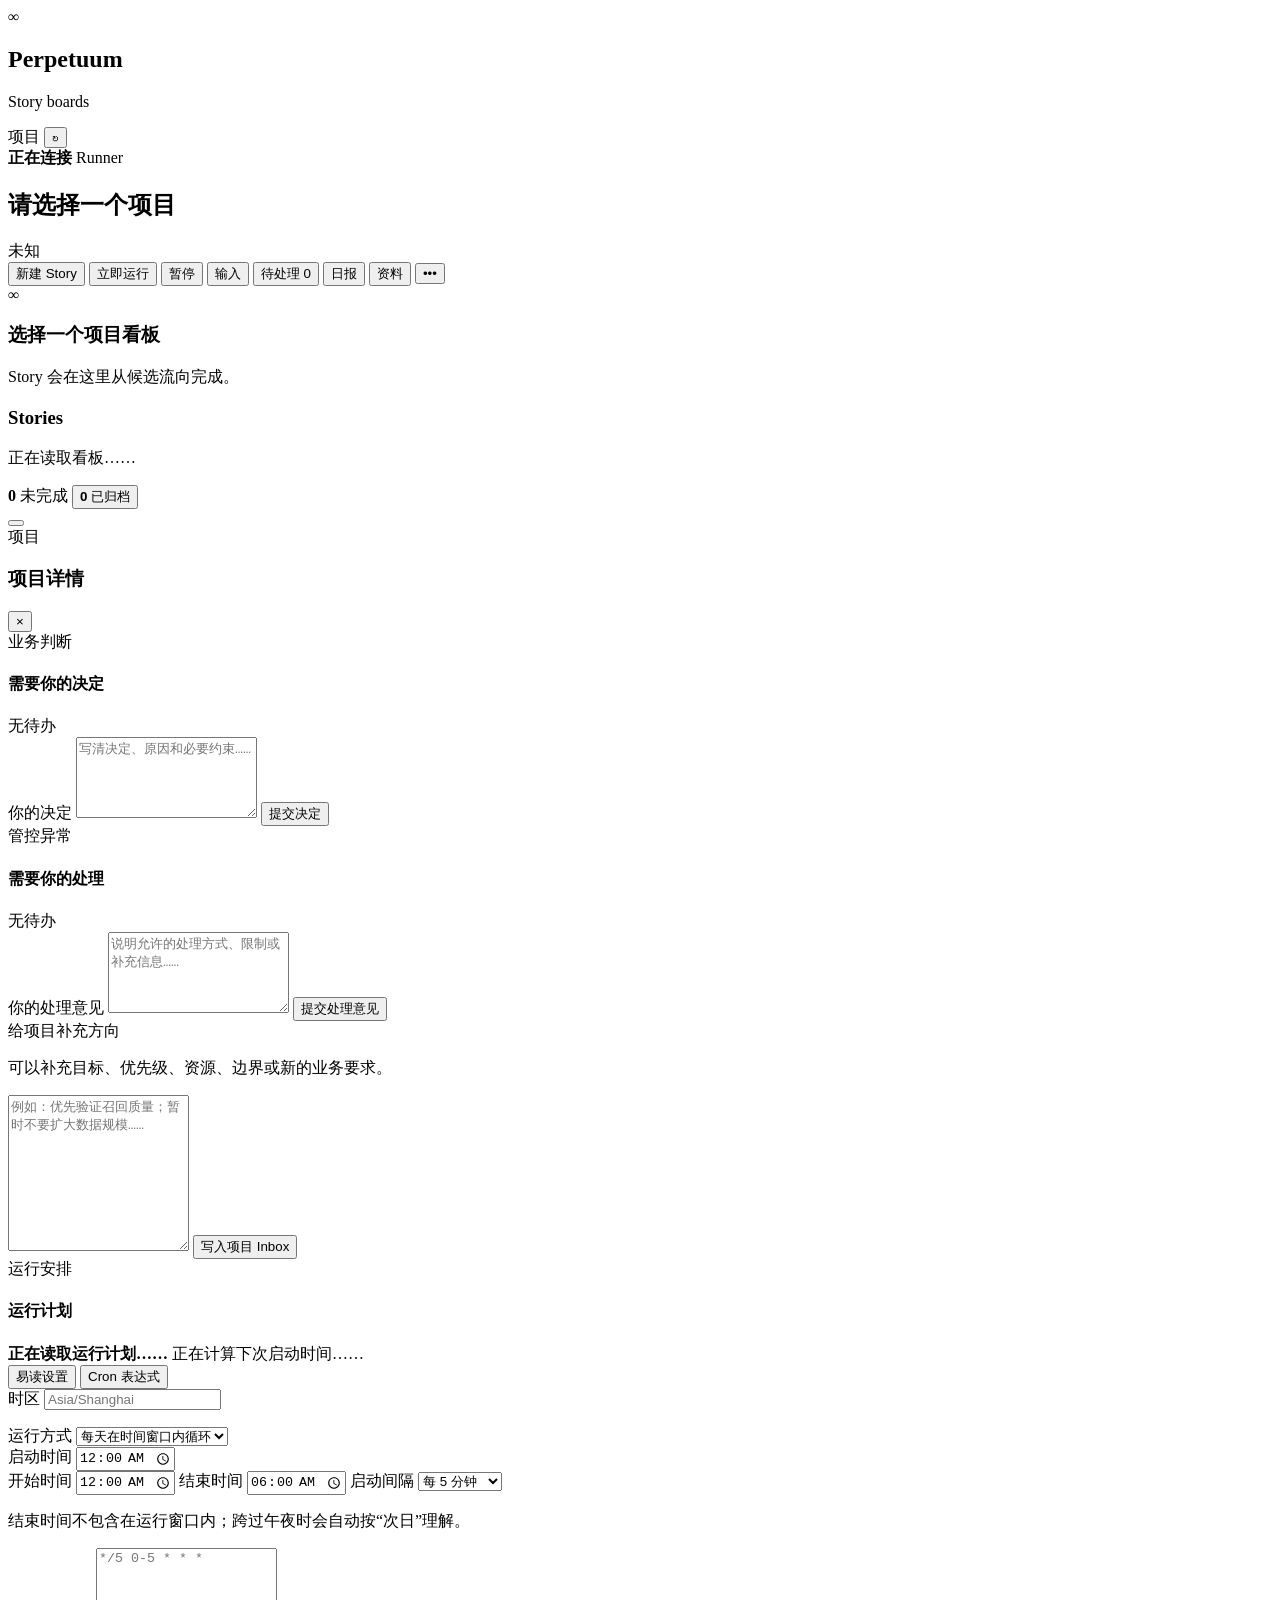
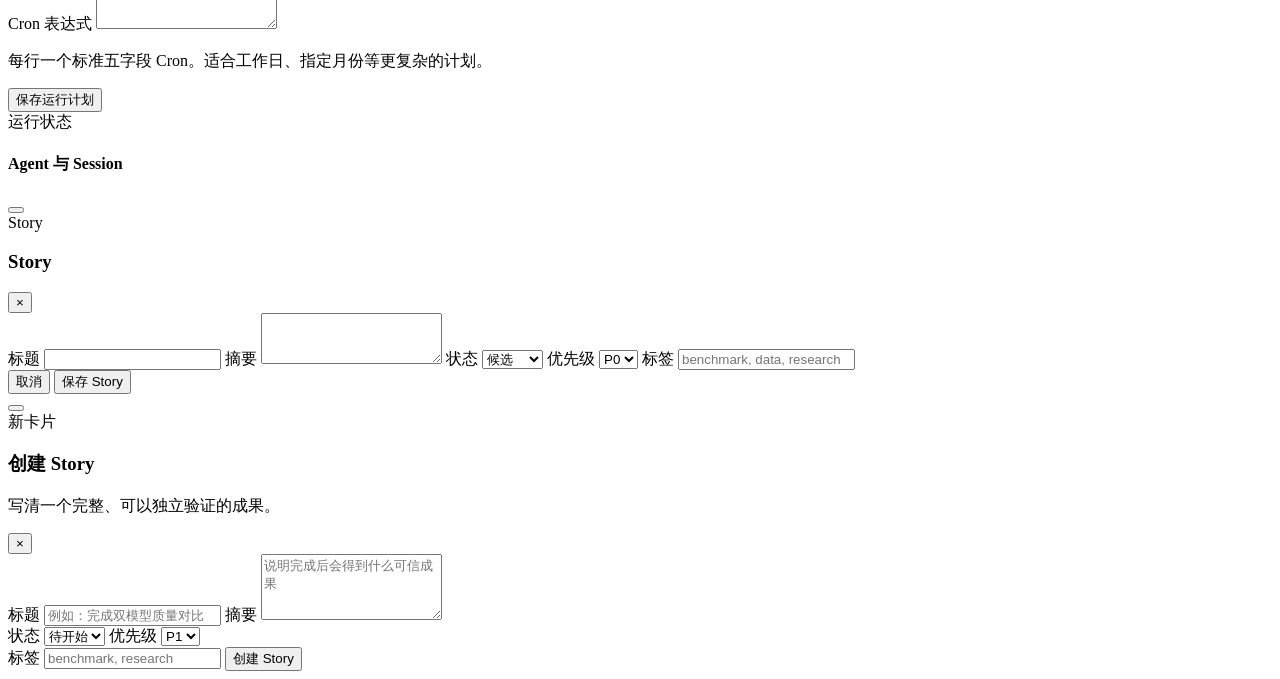
==== commit 704d1c45: "Add human-readable project schedule controls Signed-off-by: Cheney Zhang <chen.zhang@zilliz.com>" ====
--- a/skills/perpetuum/scripts/perpetuum_app/frontend/index.html
+++ b/skills/perpetuum/scripts/perpetuum_app/frontend/index.html
@@ -42,6 +42,7 @@
           <div class="project-subline">
             <span id="project-path"></span>
             <span id="project-updated"></span>
+            <span id="project-next-run" class="project-next-run"></span>
           </div>
         </div>
 
@@ -156,14 +157,73 @@
           <div class="section-title-row">
             <div>
               <span class="section-kicker control">运行安排</span>
-              <h4>Cron 计划</h4>
-            </div>
-          </div>
-          <p class="helper-text">每行一个标准五字段 cron。计划只触发新的 Project Supervisor，不中断已经在运行的 Story。</p>
+              <h4>运行计划</h4>
+            </div>
+          </div>
+          <div class="schedule-overview">
+            <strong id="schedule-description">正在读取运行计划……</strong>
+            <span id="schedule-next-run">正在计算下次启动时间……</span>
+          </div>
+
+          <div class="schedule-mode-switch" role="tablist" aria-label="运行计划编辑方式">
+            <button class="selected" type="button" data-schedule-mode="simple">易读设置</button>
+            <button type="button" data-schedule-mode="cron">Cron 表达式</button>
+          </div>
+
           <label for="schedule-timezone">时区</label>
-          <input id="schedule-timezone" type="text" placeholder="Asia/Shanghai">
-          <label for="cron-text">启动时间</label>
-          <textarea id="cron-text" rows="5" placeholder="*/5 0-5 * * *"></textarea>
+          <input id="schedule-timezone" type="text" list="timezone-options" placeholder="Asia/Shanghai">
+          <datalist id="timezone-options">
+            <option value="Asia/Shanghai"></option>
+            <option value="UTC"></option>
+            <option value="America/Los_Angeles"></option>
+            <option value="America/New_York"></option>
+            <option value="Europe/London"></option>
+          </datalist>
+
+          <div id="schedule-simple-panel" class="schedule-editor-panel">
+            <p id="simple-mode-note" class="helper-text hidden"></p>
+            <label for="simple-kind">运行方式</label>
+            <select id="simple-kind">
+              <option value="window">每天在时间窗口内循环</option>
+              <option value="fixed">每天固定时间启动一次</option>
+            </select>
+
+            <div id="simple-fixed-fields" class="schedule-fields hidden">
+              <label>
+                <span>启动时间</span>
+                <input id="simple-fixed-time" type="time" step="300" value="00:00">
+              </label>
+            </div>
+
+            <div id="simple-window-fields" class="schedule-fields three-fields">
+              <label>
+                <span>开始时间</span>
+                <input id="simple-start-time" type="time" step="300" value="00:00">
+              </label>
+              <label>
+                <span>结束时间</span>
+                <input id="simple-end-time" type="time" step="300" value="06:00">
+              </label>
+              <label>
+                <span>启动间隔</span>
+                <select id="simple-interval">
+                  <option value="5">每 5 分钟</option>
+                  <option value="10">每 10 分钟</option>
+                  <option value="15">每 15 分钟</option>
+                  <option value="20">每 20 分钟</option>
+                  <option value="30">每 30 分钟</option>
+                  <option value="60">每 60 分钟</option>
+                </select>
+              </label>
+            </div>
+            <p class="helper-text">结束时间不包含在运行窗口内；跨过午夜时会自动按“次日”理解。</p>
+          </div>
+
+          <div id="schedule-cron-panel" class="schedule-editor-panel hidden">
+            <label for="cron-text">Cron 表达式</label>
+            <textarea id="cron-text" rows="5" placeholder="*/5 0-5 * * *"></textarea>
+            <p class="helper-text">每行一个标准五字段 Cron。适合工作日、指定月份等更复杂的计划。</p>
+          </div>
           <button id="save-schedule" class="button control-button full" type="button">保存运行计划</button>
         </article>
 
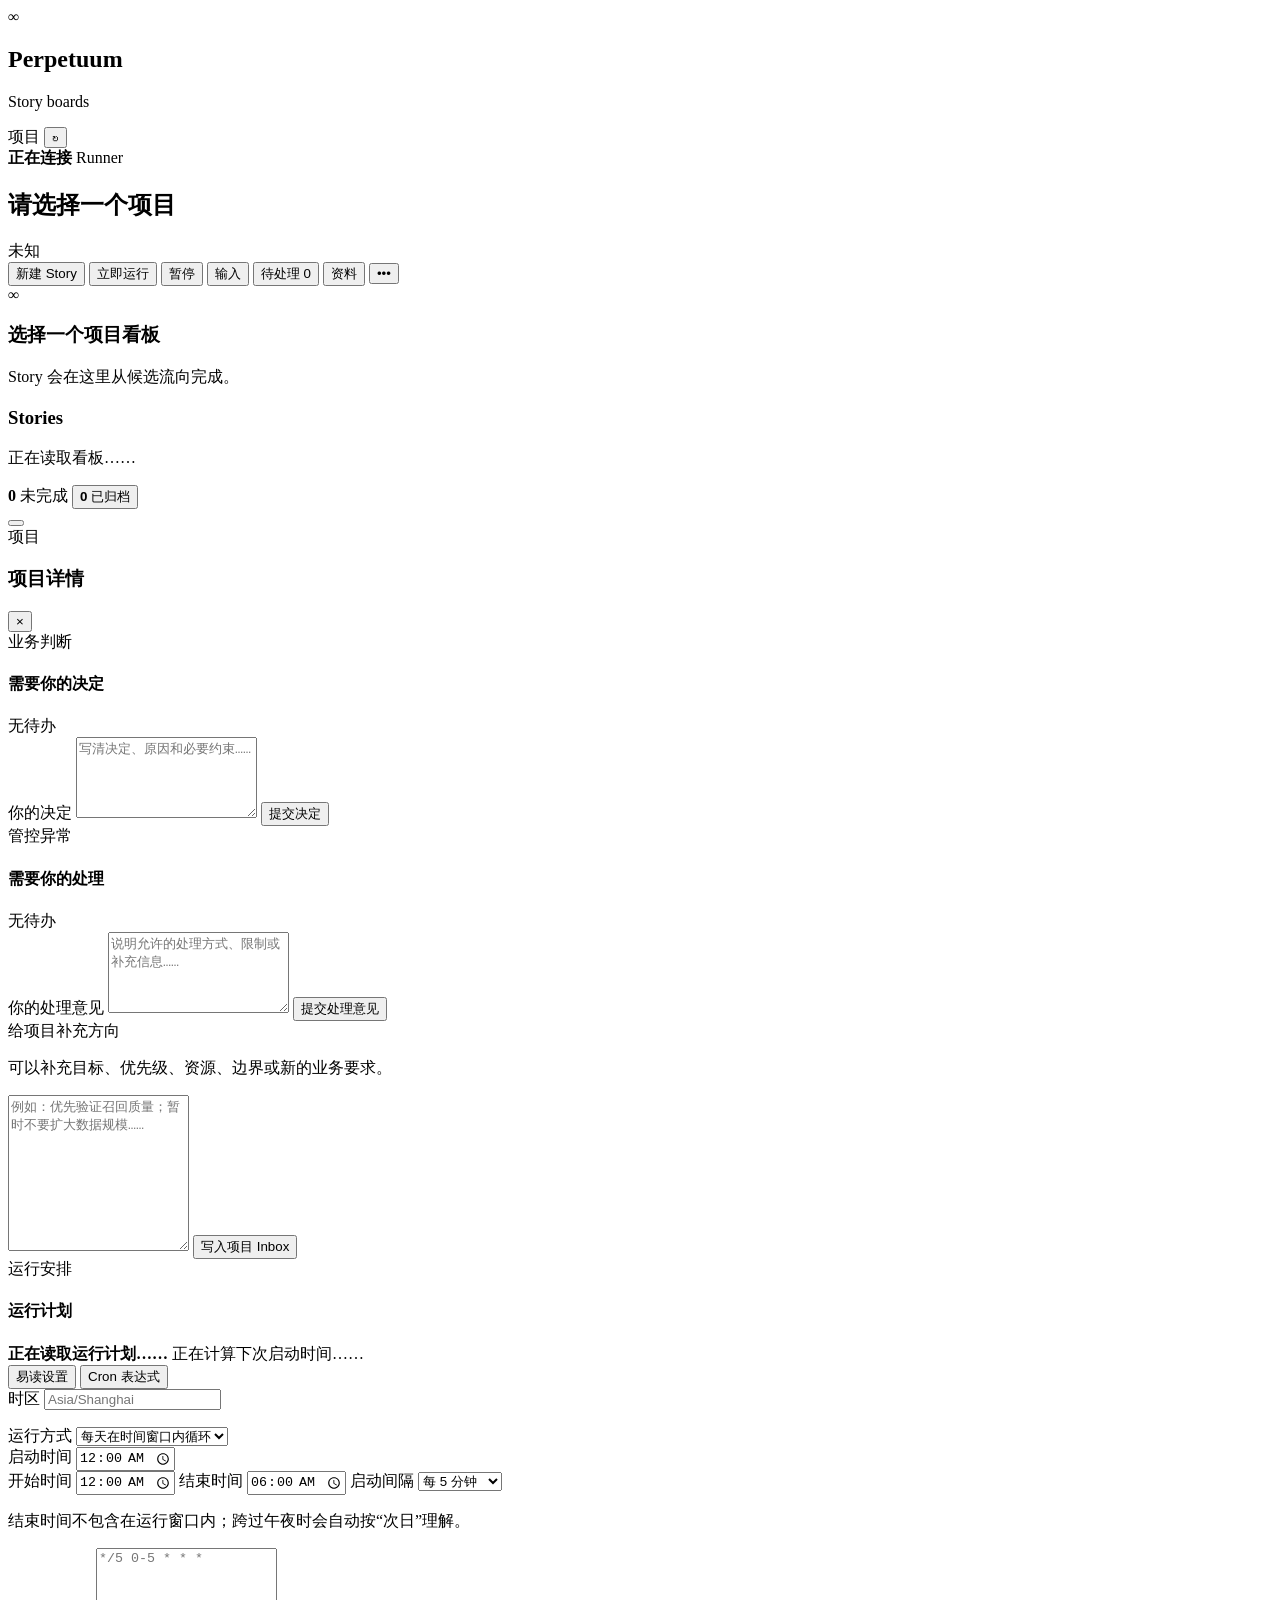
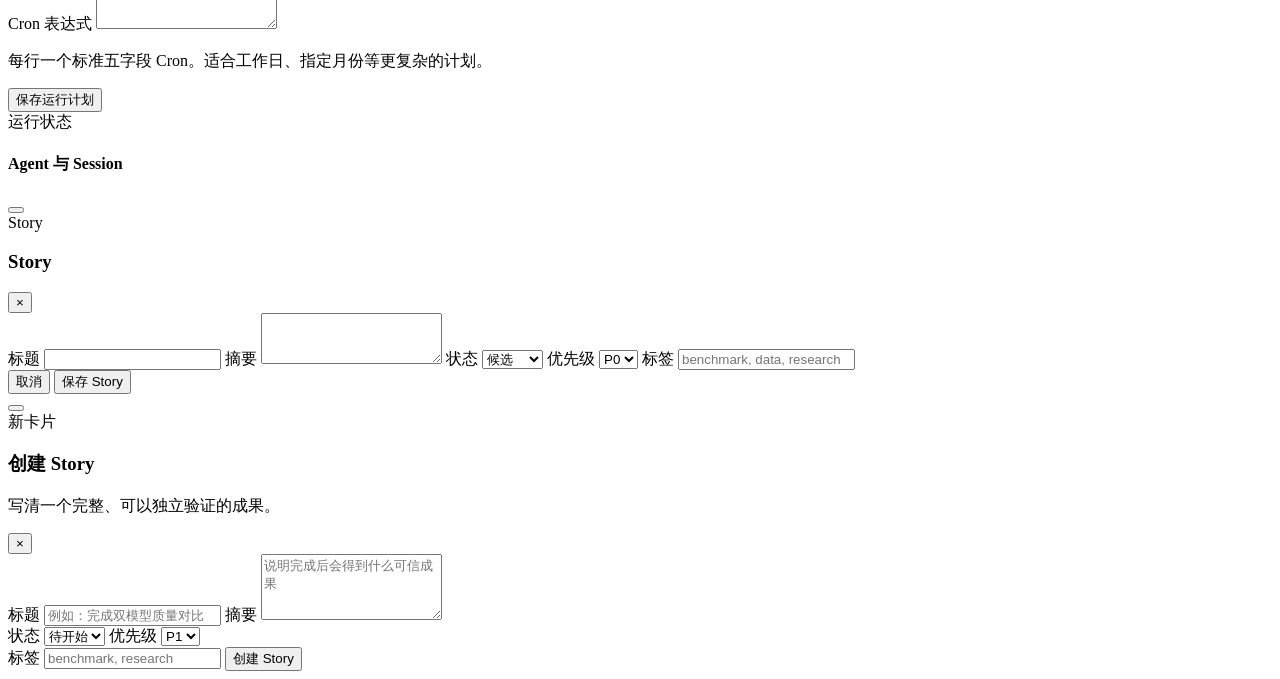
==== commit 46c570d1: "Remove global reporting subsystem Signed-off-by: Cheney Zhang <chen.zhang@zilliz.com>" ====
--- a/skills/perpetuum/scripts/perpetuum_app/frontend/index.html
+++ b/skills/perpetuum/scripts/perpetuum_app/frontend/index.html
@@ -55,7 +55,6 @@
             待处理
             <span id="attention-count" class="notification-count hidden">0</span>
           </button>
-          <button data-panel="report" class="button quiet" type="button">日报</button>
           <button data-panel="documents" class="button quiet" type="button">资料</button>
           <button data-panel="settings" class="icon-button settings-button" type="button" title="项目设置">•••</button>
         </div>
@@ -140,10 +139,6 @@
           <textarea id="inbox-text" rows="10" placeholder="例如：优先验证召回质量；暂时不要扩大数据规模……"></textarea>
           <button id="send-inbox" class="button primary full" type="button">写入项目 Inbox</button>
         </div>
-      </section>
-
-      <section id="drawer-view-report" class="drawer-view hidden">
-        <div id="latest-report" class="markdown-view document-view"></div>
       </section>
 
       <section id="drawer-view-documents" class="drawer-view hidden">
@@ -273,7 +268,7 @@
             <option value="in_progress">进行中</option>
             <option value="waiting">等待</option>
             <option value="done">已完成</option>
-            <option value="cancelled">归档</option>
+            <option value="cancelled">已取消</option>
           </select>
         </label>
         <label>
